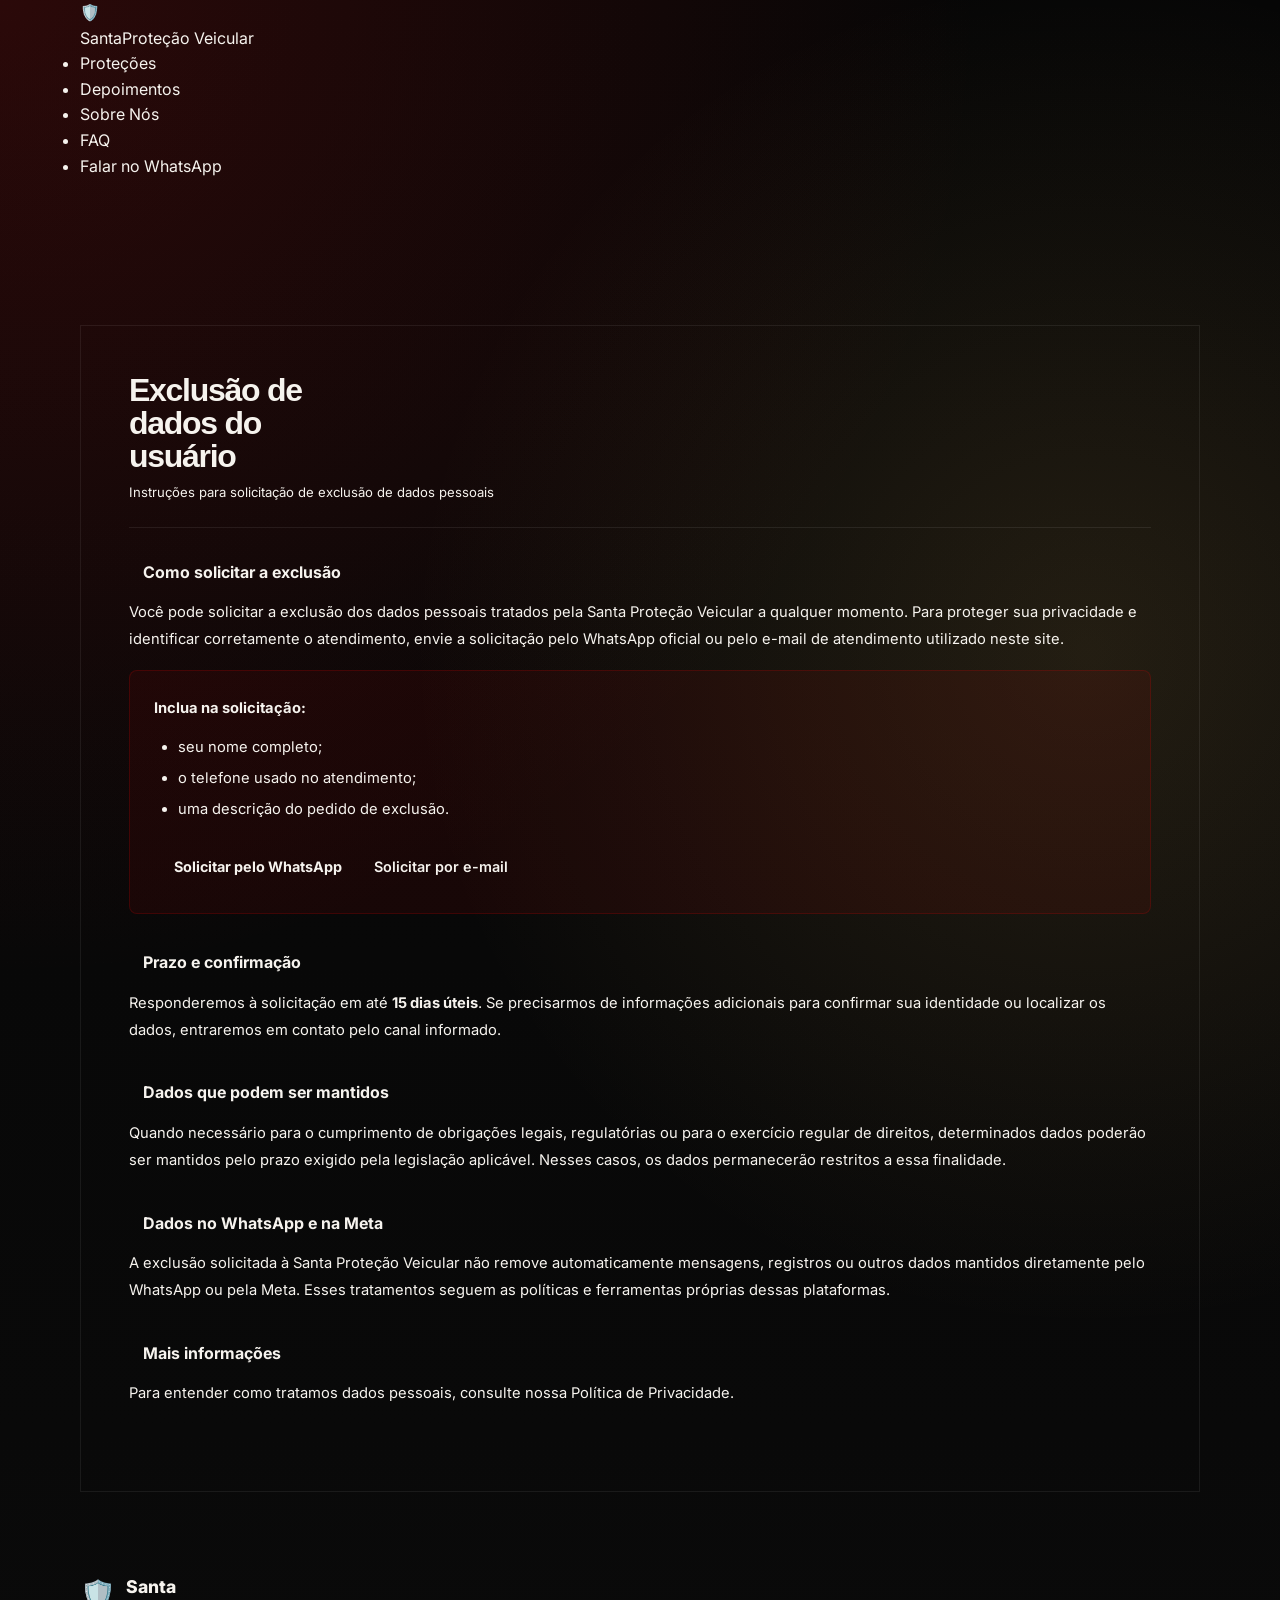
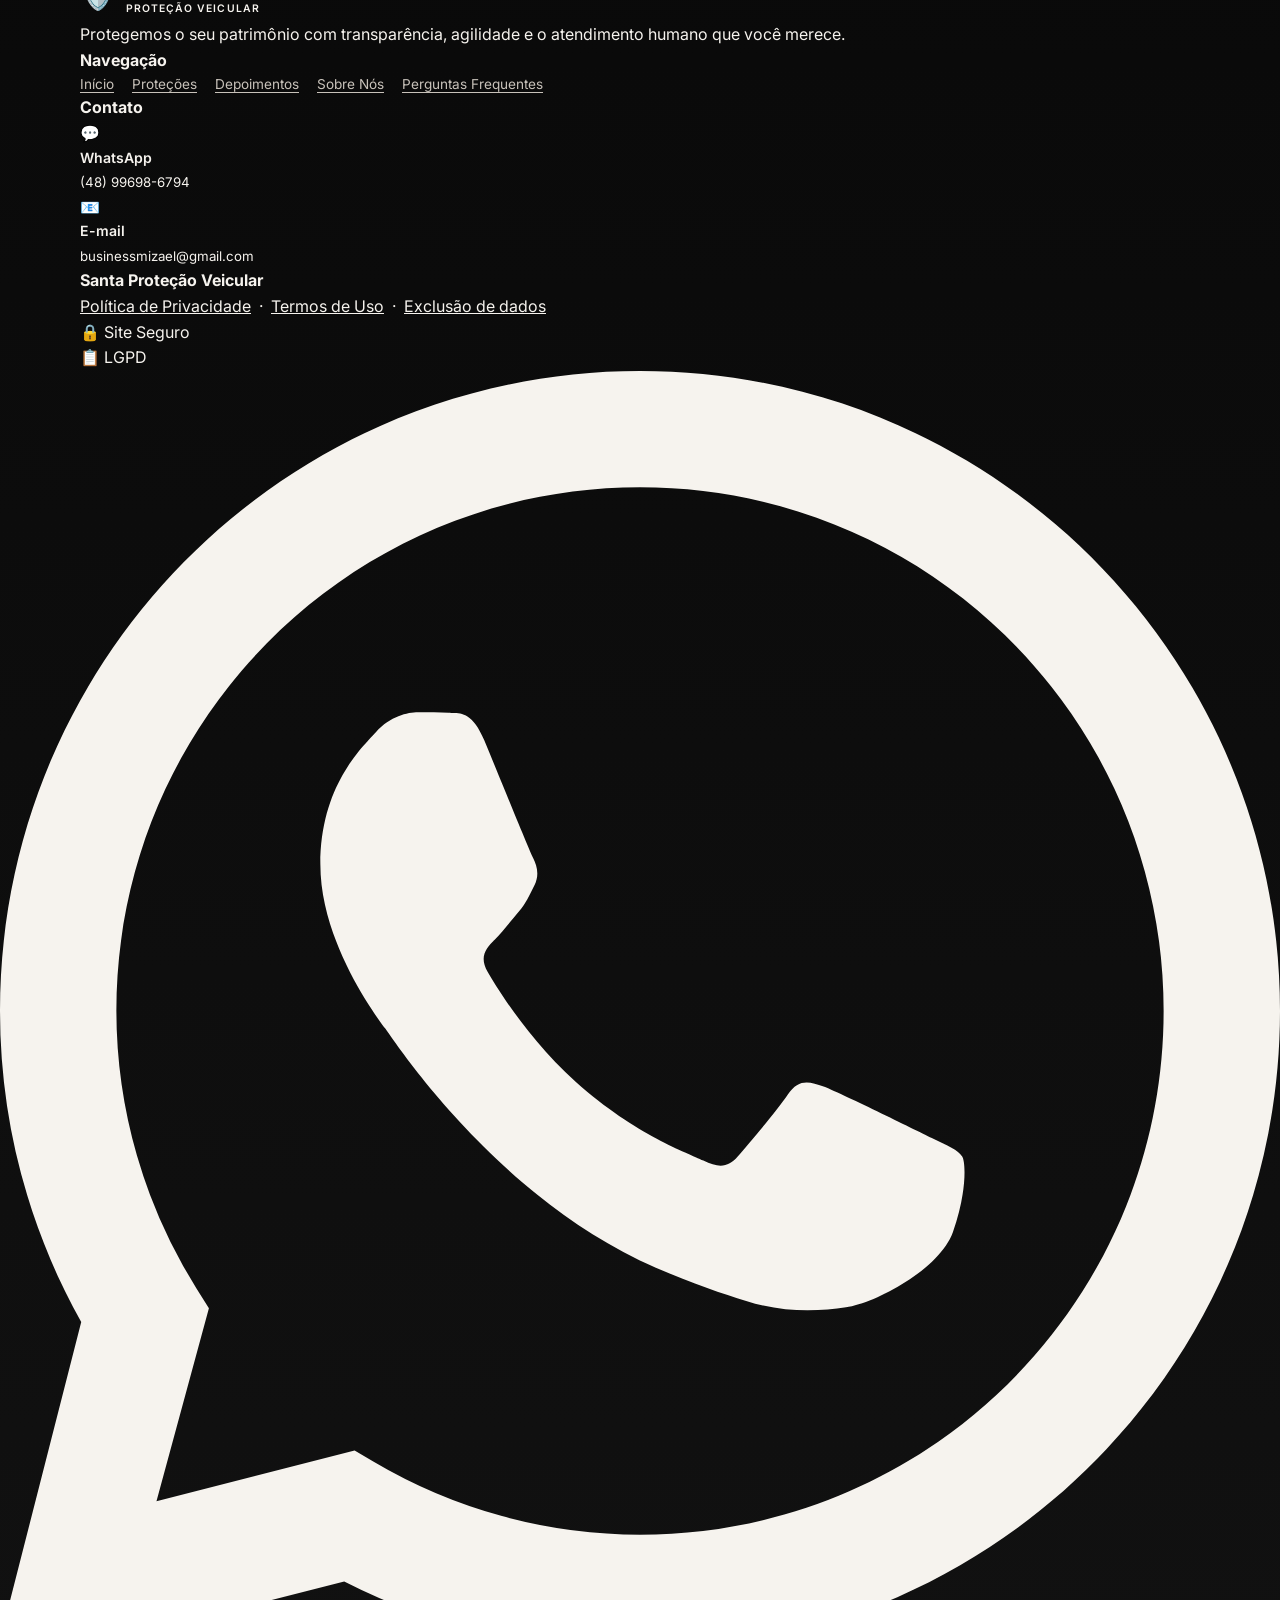
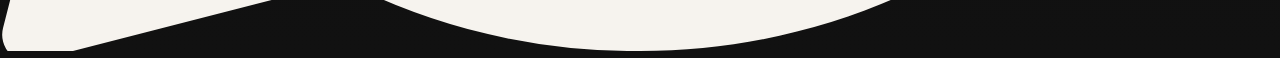
==== exclusao-de-dados.html @ 79c8681a "feat(legal): adiciona instrucoes de exclusao de dados" ====
<!DOCTYPE html>
<html lang="pt-BR">
<head>
  <meta charset="UTF-8" />
  <meta name="viewport" content="width=device-width, initial-scale=1.0" />

  <!-- Meta Pixel Code -->
  <script>
    !function(f,b,e,v,n,t,s)
    {if(f.fbq)return;n=f.fbq=function(){n.callMethod?
    n.callMethod.apply(n,arguments):n.queue.push(arguments)};
    if(!f._fbq)f._fbq=n;n.push=n;n.loaded=!0;n.version='2.0';
    n.queue=[];t=b.createElement(e);t.async=!0;
    t.src=v;s=b.getElementsByTagName(e)[0];
    s.parentNode.insertBefore(t,s)}(window, document,'script',
    'https://connect.facebook.net/en_US/fbevents.js');
    fbq('init', '2460445414378839');
    fbq('track', 'PageView');
  </script>
  <noscript><img height="1" width="1" style="display:none"
    src="https://www.facebook.com/tr?id=2460445414378839&ev=PageView&noscript=1" alt="" /></noscript>
  <!-- End Meta Pixel Code -->

  <meta name="description" content="Instruções para solicitar a exclusão de dados pessoais tratados pela Santa Proteção Veicular." />
  <meta name="robots" content="index, follow" />
  <link rel="canonical" href="https://www.protecaoveicularsanta.com.br/exclusao-de-dados.html" />
  <meta property="og:title" content="Exclusão de dados do usuário | Santa Proteção Veicular" />
  <meta property="og:description" content="Saiba como solicitar a exclusão dos seus dados pessoais." />
  <meta property="og:type" content="website" />
  <meta property="og:url" content="https://www.protecaoveicularsanta.com.br/exclusao-de-dados.html" />
  <title>Exclusão de dados do usuário — Santa Proteção Veicular</title>
  <link rel="preconnect" href="https://fonts.googleapis.com" />
  <link rel="preconnect" href="https://fonts.gstatic.com" crossorigin />
  <link href="https://fonts.googleapis.com/css2?family=Inter:wght@400;500;600;700;800;900&display=swap" rel="stylesheet" />
  <link rel="stylesheet" href="css/styles.css" />
  <style>
    .policy-page { padding: 120px 0 80px; min-height: 100vh; }
    .policy-card { background: var(--dark2); border: 1px solid rgba(255,255,255,0.07); border-radius: var(--radius); padding: 48px; }
    .policy-card h1 { font-size: 2rem; font-weight: 900; color: var(--white); margin-bottom: 8px; }
    .policy-meta { font-size: 0.82rem; color: var(--gray); margin-bottom: 32px; padding-bottom: 24px; border-bottom: 1px solid rgba(255,255,255,0.08); }
    .policy-section { margin-bottom: 36px; }
    .policy-section h2 { font-size: 1rem; font-weight: 700; color: var(--white); margin-bottom: 14px; padding-left: 14px; border-left: 3px solid var(--red); }
    .policy-section p, .policy-section li { font-size: 0.92rem; color: var(--gray); line-height: 1.85; }
    .policy-section p { margin-bottom: 12px; }
    .policy-section ul { list-style: disc; padding-left: 24px; margin-bottom: 12px; }
    .policy-section li { margin-bottom: 4px; }
    .policy-section a { color: var(--red-light); }
    .policy-contact-box { background: rgba(212,0,0,0.08); border: 1px solid rgba(212,0,0,0.2); border-radius: 8px; padding: 24px; margin-top: 16px; }
    .request-actions { display: flex; flex-wrap: wrap; gap: 12px; margin-top: 20px; }
    .request-button { display: inline-flex; align-items: center; justify-content: center; min-height: 46px; padding: 0 20px; border-radius: 8px; background: var(--red); color: var(--white) !important; font-size: 0.9rem; font-weight: 700; text-decoration: none; }
    .request-button:hover { background: var(--red-light); }
    .request-link { display: inline-flex; align-items: center; min-height: 46px; color: var(--off-white) !important; font-size: 0.9rem; font-weight: 600; }
    @media (max-width: 768px) { .policy-card { padding: 28px 20px; } .policy-card h1 { font-size: 1.5rem; } .request-actions { flex-direction: column; align-items: stretch; } .request-link { justify-content: center; } }
  </style>
</head>
<body>
  <nav class="navbar" id="navbar" role="navigation" aria-label="Menu principal">
    <div class="container">
      <a href="index.html" class="nav-logo" aria-label="Santa Proteção Veicular - Início">
        <div class="nav-logo-icon" aria-hidden="true">🛡️</div>
        <div class="nav-logo-text"><span>Santa</span><span>Proteção Veicular</span></div>
      </a>
      <ul class="nav-links" id="navLinks" role="list">
        <li><a href="index.html#beneficios">Proteções</a></li>
        <li><a href="index.html#depoimentos">Depoimentos</a></li>
        <li><a href="index.html#quem-somos">Sobre Nós</a></li>
        <li><a href="index.html#faq">FAQ</a></li>
        <li><a href="https://wa.me/message/2646JJ3SWJWMH1" data-wa class="nav-cta">Falar no WhatsApp</a></li>
      </ul>
      <button class="nav-hamburger" id="hamburger" aria-label="Abrir menu" aria-expanded="false"><span></span><span></span><span></span></button>
    </div>
  </nav>

  <main>
    <section class="policy-page" aria-labelledby="page-title">
      <div class="container">
        <article class="policy-card">
          <h1 id="page-title">Exclusão de dados do usuário</h1>
          <div class="policy-meta">Instruções para solicitação de exclusão de dados pessoais</div>

          <section class="policy-section">
            <h2>Como solicitar a exclusão</h2>
            <p>Você pode solicitar a exclusão dos dados pessoais tratados pela Santa Proteção Veicular a qualquer momento. Para proteger sua privacidade e identificar corretamente o atendimento, envie a solicitação pelo WhatsApp oficial ou pelo e-mail de atendimento utilizado neste site.</p>
            <div class="policy-contact-box">
              <p><strong style="color:var(--white)">Inclua na solicitação:</strong></p>
              <ul>
                <li>seu nome completo;</li>
                <li>o telefone usado no atendimento;</li>
                <li>uma descrição do pedido de exclusão.</li>
              </ul>
              <div class="request-actions">
                <a class="request-button" href="https://wa.me/message/2646JJ3SWJWMH1" target="_blank" rel="noopener noreferrer">Solicitar pelo WhatsApp</a>
                <a class="request-link" href="mailto:businessmizael@gmail.com?subject=Solicita%C3%A7%C3%A3o%20de%20exclus%C3%A3o%20de%20dados">Solicitar por e-mail</a>
              </div>
            </div>
          </section>

          <section class="policy-section">
            <h2>Prazo e confirmação</h2>
            <p>Responderemos à solicitação em até <strong style="color:var(--off-white)">15 dias úteis</strong>. Se precisarmos de informações adicionais para confirmar sua identidade ou localizar os dados, entraremos em contato pelo canal informado.</p>
          </section>

          <section class="policy-section">
            <h2>Dados que podem ser mantidos</h2>
            <p>Quando necessário para o cumprimento de obrigações legais, regulatórias ou para o exercício regular de direitos, determinados dados poderão ser mantidos pelo prazo exigido pela legislação aplicável. Nesses casos, os dados permanecerão restritos a essa finalidade.</p>
          </section>

          <section class="policy-section">
            <h2>Dados no WhatsApp e na Meta</h2>
            <p>A exclusão solicitada à Santa Proteção Veicular não remove automaticamente mensagens, registros ou outros dados mantidos diretamente pelo WhatsApp ou pela Meta. Esses tratamentos seguem as políticas e ferramentas próprias dessas plataformas.</p>
          </section>

          <section class="policy-section">
            <h2>Mais informações</h2>
            <p>Para entender como tratamos dados pessoais, consulte nossa <a href="politica-de-privacidade.html">Política de Privacidade</a>.</p>
          </section>
        </article>
      </div>
    </section>
  </main>

  <footer class="footer" role="contentinfo">
    <div class="container">
      <div class="footer-grid">
        <div class="footer-brand">
          <div style="display:flex; align-items:center; gap:10px; margin-bottom:4px;"><span style="font-size:1.8rem;" aria-hidden="true">🛡️</span><div><div style="font-weight:800; font-size:1.1rem;">Santa</div><div style="font-size:0.65rem; color:var(--red-light); font-weight:600; letter-spacing:0.1em; text-transform:uppercase;">Proteção Veicular</div></div></div>
          <p>Protegemos o seu patrimônio com transparência, agilidade e o atendimento humano que você merece.</p>
        </div>
        <div class="footer-col">
          <h4>Navegação</h4>
          <nav class="footer-links" aria-label="Links do rodapé">
            <a href="index.html">Início</a><a href="index.html#beneficios">Proteções</a><a href="index.html#depoimentos">Depoimentos</a><a href="index.html#quem-somos">Sobre Nós</a><a href="index.html#faq">Perguntas Frequentes</a>
          </nav>
        </div>
        <div class="footer-col">
          <h4>Contato</h4>
          <div class="footer-contact-item"><span class="icon" aria-hidden="true">💬</span><div><div style="font-weight:600; font-size:0.88rem; color:var(--white);">WhatsApp</div><a href="https://wa.me/message/2646JJ3SWJWMH1" data-wa style="color:var(--gray); font-size:0.83rem;">(48) 99698-6794</a></div></div>
          <div class="footer-contact-item"><span class="icon" aria-hidden="true">📧</span><div><div style="font-weight:600; font-size:0.88rem; color:var(--white);">E-mail</div><a href="mailto:businessmizael@gmail.com" style="color:var(--gray); font-size:0.83rem;">businessmizael@gmail.com</a></div></div>
        </div>
      </div>
      <div class="footer-bottom"><div class="footer-bottom-left"><strong>Santa Proteção Veicular</strong><br /><a href="politica-de-privacidade.html" style="color:var(--gray); text-decoration:underline;">Política de Privacidade</a> &nbsp;·&nbsp; <a href="termos-de-uso.html" style="color:var(--gray); text-decoration:underline;">Termos de Uso</a> &nbsp;·&nbsp; <a href="https://www.protecaoveicularsanta.com.br/exclusao-de-dados.html" style="color:var(--gray); text-decoration:underline;">Exclusão de dados</a></div><div class="footer-seals" role="list" aria-label="Selos de segurança"><div class="seal" role="listitem">🔒 Site Seguro</div><div class="seal" role="listitem">📋 LGPD</div></div></div>
    </div>
  </footer>

  <a href="https://wa.me/message/2646JJ3SWJWMH1" data-wa class="whatsapp-float" aria-label="Falar no WhatsApp"><svg xmlns="http://www.w3.org/2000/svg" viewBox="0 0 24 24" fill="currentColor" aria-hidden="true"><path d="M17.472 14.382c-.297-.149-1.758-.867-2.03-.967-.273-.099-.471-.148-.67.15-.197.297-.767.966-.94 1.164-.173.199-.347.223-.644.075-.297-.15-1.255-.463-2.39-1.475-.883-.788-1.48-1.761-1.653-2.059-.173-.297-.018-.458.13-.606.134-.133.298-.347.446-.52.149-.174.198-.298.298-.497.099-.198.05-.371-.025-.52-.075-.149-.669-1.612-.916-2.207-.242-.579-.487-.5-.669-.51-.173-.008-.371-.01-.57-.01-.198 0-.52.074-.792.372-.272.297-1.04 1.016-1.04 2.479 0 1.462 1.065 2.875 1.213 3.074.149.198 2.096 3.2 5.077 4.487.709.306 1.262.489 1.694.625.712.227 1.36.195 1.871.118.571-.085 1.758-.719 2.006-1.413.248-.694.248-1.289.173-1.413-.074-.124-.272-.198-.57-.347z"/><path d="M12 0C5.373 0 0 5.373 0 12c0 2.115.554 4.103 1.523 5.83L.057 23.57a.5.5 0 0 0 .609.61l5.788-1.484A11.953 11.953 0 0 0 12 24c6.627 0 12-5.373 12-12S18.627 0 12 0zm0 21.818a9.803 9.803 0 0 1-4.993-1.366l-.358-.213-3.715.952.983-3.617-.233-.373A9.789 9.789 0 0 1 2.182 12C2.182 6.57 6.57 2.182 12 2.182 17.43 2.182 21.818 6.57 21.818 12c0 5.43-4.388 9.818-9.818 9.818z"/></svg></a>
  <script src="js/main.js"></script>
</body>
</html>
---- css/styles.css ----
*,
*::before,
*::after {
  box-sizing: border-box;
  margin: 0;
  padding: 0;
}

:root {
  --bg: #090909;
  --surface: rgba(19, 19, 19, 0.92);
  --surface-strong: rgba(28, 28, 28, 0.98);
  --border: rgba(255, 255, 255, 0.09);
  --text: #f6f3ee;
  --text-muted: #c8c2ba;
  --text-dim: #908980;
  --primary: #d41717;
  --primary-soft: rgba(212, 23, 23, 0.18);
  --accent: #f0bf62;
  --shadow: 0 30px 90px rgba(0, 0, 0, 0.45);
  --radius-lg: 32px;
  --radius-md: 20px;
  --radius-sm: 14px;
  --radius-full: 999px;
  --font-title: 'Sora', sans-serif;
  --font-body: 'Inter', sans-serif;
}

html {
  font-size: 16px;
  scroll-behavior: smooth;
}

body {
  min-height: 100vh;
  font-family: var(--font-body);
  background:
    radial-gradient(circle at top left, rgba(212, 23, 23, 0.18), transparent 28%),
    radial-gradient(circle at 85% 20%, rgba(240, 191, 98, 0.12), transparent 24%),
    linear-gradient(180deg, #060606 0%, #090909 44%, #111111 100%);
  color: var(--text);
  line-height: 1.6;
  overflow-x: hidden;
  -webkit-font-smoothing: antialiased;
  -moz-osx-font-smoothing: grayscale;
}

a {
  color: inherit;
  text-decoration: none;
}

img {
  display: block;
  max-width: 100%;
}

button,
input {
  font: inherit;
  color: inherit;
}

button,
input {
  border: 0;
  background: none;
}

.container {
  width: min(1120px, calc(100% - 32px));
  margin: 0 auto;
}

.page-shell {
  position: fixed;
  inset: 0;
  pointer-events: none;
  overflow: hidden;
}

.ambient {
  position: absolute;
  border-radius: 50%;
  filter: blur(90px);
  opacity: 0.95;
}

.ambient-primary {
  top: -140px;
  left: -120px;
  width: 380px;
  height: 380px;
  background: rgba(212, 23, 23, 0.22);
}

.ambient-accent {
  right: -120px;
  top: 24%;
  width: 340px;
  height: 340px;
  background: rgba(240, 191, 98, 0.12);
}

.ambient-grid {
  inset: 0;
  border-radius: 0;
  filter: none;
  opacity: 1;
  background-image:
    linear-gradient(rgba(255, 255, 255, 0.025) 1px, transparent 1px),
    linear-gradient(90deg, rgba(255, 255, 255, 0.025) 1px, transparent 1px);
  background-size: 58px 58px;
  mask-image: radial-gradient(circle at center, black 26%, transparent 78%);
  -webkit-mask-image: radial-gradient(circle at center, black 26%, transparent 78%);
}

.landing-direct {
  position: relative;
  z-index: 1;
}

.hero-direct {
  min-height: calc(100vh - 110px);
  display: flex;
  align-items: center;
  padding: 40px 0 24px;
}

.hero-direct-grid {
  display: grid;
  grid-template-columns: minmax(0, 1.05fr) minmax(360px, 440px);
  gap: 42px;
  align-items: center;
}

.hero-copy {
  max-width: 640px;
}

.brand-mark {
  display: inline-flex;
  margin-bottom: 28px;
}

.brand-logo {
  width: min(220px, 58vw);
  height: auto;
}

.eyebrow {
  display: inline-flex;
  align-items: center;
  gap: 10px;
  margin-bottom: 18px;
  padding: 8px 16px;
  border-radius: var(--radius-full);
  border: 1px solid rgba(240, 191, 98, 0.25);
  background: rgba(240, 191, 98, 0.06);
  color: var(--accent);
  font-size: 0.78rem;
  font-weight: 700;
  letter-spacing: 0.08em;
  text-transform: uppercase;
}

.eyebrow::before {
  content: '';
  width: 7px;
  height: 7px;
  border-radius: 50%;
  background: currentColor;
  box-shadow: 0 0 16px currentColor;
}

h1 {
  margin-bottom: 18px;
  font-family: var(--font-title);
  font-size: clamp(2.5rem, 5vw, 4.5rem);
  line-height: 1.04;
  letter-spacing: -0.04em;
  max-width: 11ch;
}

.hero-description {
  max-width: 58ch;
  margin-bottom: 28px;
  color: var(--text-muted);
  font-size: 1.05rem;
}

.hero-points {
  display: flex;
  flex-wrap: wrap;
  gap: 12px;
  margin-bottom: 32px;
}

.hero-point {
  display: inline-flex;
  align-items: center;
  gap: 10px;
  padding: 11px 16px;
  border-radius: var(--radius-full);
  background: rgba(255, 255, 255, 0.045);
  border: 1px solid rgba(255, 255, 255, 0.07);
  color: var(--text);
  font-size: 0.92rem;
  font-weight: 600;
}

.hero-point::before {
  content: '';
  width: 8px;
  height: 8px;
  border-radius: 50%;
  background: var(--primary);
  box-shadow: 0 0 18px rgba(212, 23, 23, 0.75);
}

.proof-strip {
  display: grid;
  grid-template-columns: repeat(3, minmax(0, 1fr));
  gap: 14px;
}

.proof-card {
  padding: 18px 18px 16px;
  border-radius: var(--radius-md);
  border: 1px solid var(--border);
  background: linear-gradient(180deg, rgba(255, 255, 255, 0.045), rgba(255, 255, 255, 0.02));
  box-shadow: var(--shadow);
}

.proof-card strong {
  display: block;
  margin-bottom: 6px;
  font-family: var(--font-title);
  font-size: 1.35rem;
  color: var(--accent);
}

.proof-card span {
  color: var(--text-muted);
  font-size: 0.88rem;
}

.form-card {
  padding: 30px;
  border-radius: var(--radius-lg);
  background: linear-gradient(180deg, rgba(22, 22, 22, 0.96), rgba(11, 11, 11, 0.96));
  border: 1px solid var(--border);
  box-shadow: var(--shadow);
  backdrop-filter: blur(18px);
  -webkit-backdrop-filter: blur(18px);
}

.form-card-header {
  margin-bottom: 24px;
}

.form-badge {
  display: inline-flex;
  margin-bottom: 12px;
  padding: 7px 12px;
  border-radius: var(--radius-full);
  background: var(--primary-soft);
  border: 1px solid rgba(212, 23, 23, 0.3);
  color: #ff8c8c;
  font-size: 0.72rem;
  font-weight: 700;
  letter-spacing: 0.08em;
  text-transform: uppercase;
}

.form-card h2 {
  margin-bottom: 8px;
  font-family: var(--font-title);
  font-size: 1.8rem;
  letter-spacing: -0.03em;
}

.form-card p {
  color: var(--text-muted);
  font-size: 0.94rem;
}

.vehicle-selector {
  margin-bottom: 18px;
  border: 0;
}

.vehicle-selector legend {
  margin-bottom: 10px;
  color: var(--text-muted);
  font-size: 0.83rem;
  font-weight: 600;
}

.vehicle-options {
  display: grid;
  grid-template-columns: repeat(3, minmax(0, 1fr));
  gap: 10px;
}

.vehicle-option {
  min-height: 52px;
  padding: 0 12px;
  border-radius: var(--radius-sm);
  border: 1px solid var(--border);
  background: rgba(255, 255, 255, 0.03);
  cursor: pointer;
  font-weight: 700;
  transition: transform 0.2s ease, border-color 0.2s ease, background 0.2s ease;
}

.vehicle-option:hover {
  transform: translateY(-1px);
  border-color: rgba(255, 255, 255, 0.24);
}

.vehicle-option.is-active {
  border-color: rgba(212, 23, 23, 0.58);
  background: linear-gradient(180deg, rgba(212, 23, 23, 0.24), rgba(212, 23, 23, 0.08));
  box-shadow: inset 0 1px 0 rgba(255, 255, 255, 0.08), 0 0 30px rgba(212, 23, 23, 0.18);
}

.field-group {
  display: flex;
  flex-direction: column;
  gap: 8px;
  margin-bottom: 16px;
}

.field-group label {
  color: var(--text-muted);
  font-size: 0.84rem;
  font-weight: 600;
}

.field-group input {
  width: 100%;
  min-height: 56px;
  padding: 0 16px;
  border-radius: var(--radius-sm);
  border: 1px solid rgba(255, 255, 255, 0.08);
  background: rgba(255, 255, 255, 0.04);
  transition: border-color 0.2s ease, background 0.2s ease, box-shadow 0.2s ease;
}

.field-group input:focus {
  outline: none;
  border-color: rgba(240, 191, 98, 0.72);
  background: rgba(255, 255, 255, 0.06);
  box-shadow: 0 0 0 4px rgba(240, 191, 98, 0.08);
}

.submit-button {
  width: 100%;
  min-height: 60px;
  margin-top: 10px;
  border-radius: var(--radius-full);
  background: linear-gradient(135deg, #d41717, #ff3f3f);
  color: #fff;
  cursor: pointer;
  font-size: 0.9rem;
  font-weight: 800;
  letter-spacing: 0.04em;
  transition: transform 0.2s ease, box-shadow 0.2s ease, opacity 0.2s ease;
  box-shadow: 0 18px 38px rgba(212, 23, 23, 0.28);
}

.submit-button:hover {
  transform: translateY(-2px);
  box-shadow: 0 22px 42px rgba(212, 23, 23, 0.34);
}

.submit-button:disabled {
  cursor: wait;
  opacity: 0.75;
}

.form-disclaimer {
  margin-top: 14px;
  color: var(--text-dim);
  font-size: 0.77rem;
  text-align: center;
}

.confidence-band {
  padding-bottom: 56px;
}

.confidence-band-inner {
  padding: 20px 24px;
  border-radius: var(--radius-md);
  border: 1px solid var(--border);
  background: rgba(255, 255, 255, 0.03);
}

.confidence-band p {
  max-width: 70ch;
  color: var(--text-muted);
  text-wrap: balance;
}

.social-proof {
  padding: 44px 0 84px;
  content-visibility: auto;
  contain-intrinsic-size: auto 980px;
}

.social-proof-heading {
  max-width: 680px;
  margin-bottom: 30px;
}

.social-proof-heading .eyebrow {
  margin-bottom: 14px;
}

.social-proof h2 {
  margin-bottom: 12px;
  font-family: var(--font-title);
  font-size: clamp(1.9rem, 3.6vw, 3rem);
  line-height: 1.1;
  letter-spacing: -0.04em;
}

.social-proof-heading p {
  color: var(--text-muted);
  font-size: 1rem;
}

.video-proof {
  display: grid;
  grid-template-columns: minmax(0, 1.15fr) minmax(280px, 0.85fr);
  margin-bottom: 40px;
  overflow: hidden;
  border: 1px solid var(--border);
  border-radius: var(--radius-lg);
  background: linear-gradient(125deg, rgba(255, 255, 255, 0.06), rgba(255, 255, 255, 0.018));
  box-shadow: var(--shadow);
}

.video-proof-media {
  min-height: 300px;
  background: #030303;
}

.video-on-demand,
.video-proof video {
  display: block;
  width: 100%;
  height: 100%;
  min-height: 300px;
}

.video-on-demand {
  position: relative;
  overflow: hidden;
  border: 0;
  background: #030303;
  cursor: pointer;
}

.video-on-demand img,
.video-proof video {
  width: 100%;
  height: 100%;
  object-fit: cover;
}

.video-on-demand::after {
  position: absolute;
  inset: 0;
  content: '';
  background: linear-gradient(90deg, rgba(0, 0, 0, 0.22), transparent 55%), rgba(0, 0, 0, 0.08);
  transition: background 0.25s ease;
}

.video-on-demand:hover::after,
.video-on-demand:focus-visible::after {
  background: linear-gradient(90deg, rgba(0, 0, 0, 0.1), transparent 55%), rgba(0, 0, 0, 0.02);
}

.video-on-demand:focus-visible {
  outline: 3px solid var(--accent);
  outline-offset: -3px;
}

.video-play-icon,
.video-play-label {
  position: absolute;
  z-index: 1;
}

.video-play-icon {
  top: 50%;
  left: 50%;
  display: grid;
  width: 68px;
  height: 68px;
  place-items: center;
  padding-left: 4px;
  border: 1px solid rgba(255, 255, 255, 0.5);
  border-radius: 50%;
  background: rgba(212, 23, 23, 0.92);
  box-shadow: 0 12px 34px rgba(0, 0, 0, 0.4);
  color: #fff;
  font-size: 1.3rem;
  transform: translate(-50%, -58%);
  transition: transform 0.25s ease, background 0.25s ease;
}

.video-on-demand:hover .video-play-icon,
.video-on-demand:focus-visible .video-play-icon {
  background: #ed2c2c;
  transform: translate(-50%, -58%) scale(1.08);
}

.video-play-label {
  bottom: 22px;
  left: 50%;
  padding: 7px 12px;
  border-radius: var(--radius-full);
  background: rgba(0, 0, 0, 0.62);
  color: #fff;
  font-size: 0.74rem;
  font-weight: 800;
  letter-spacing: 0.06em;
  text-transform: uppercase;
  transform: translateX(-50%);
}

.video-proof-copy {
  display: flex;
  flex-direction: column;
  justify-content: center;
  padding: 40px;
}

.video-proof-copy > span {
  margin-bottom: 14px;
  color: var(--accent);
  font-size: 0.76rem;
  font-weight: 800;
  letter-spacing: 0.12em;
  text-transform: uppercase;
}

.video-proof h3 {
  margin-bottom: 14px;
  font-family: var(--font-title);
  font-size: clamp(1.5rem, 2.5vw, 2.15rem);
  line-height: 1.15;
  letter-spacing: -0.035em;
}

.video-proof h3 strong {
  color: var(--accent);
}

.video-proof p {
  color: var(--text-muted);
}

.feedback-gallery {
  display: grid;
  grid-auto-columns: minmax(230px, 280px);
  grid-auto-flow: column;
  gap: 16px;
  overflow-x: auto;
  padding: 4px 2px 18px;
  scroll-snap-type: x mandatory;
  scrollbar-color: rgba(240, 191, 98, 0.65) rgba(255, 255, 255, 0.08);
}

.feedback-card {
  aspect-ratio: 3 / 4;
  overflow: hidden;
  border: 1px solid var(--border);
  border-radius: var(--radius-md);
  background: #131313;
  box-shadow: 0 16px 38px rgba(0, 0, 0, 0.24);
  scroll-snap-align: start;
}

.feedback-card img {
  width: 100%;
  height: 100%;
  object-fit: cover;
  transition: transform 0.45s ease;
}

.feedback-card:hover img {
  transform: scale(1.035);
}

.location-direct {
  padding: 12px 0 84px;
  content-visibility: auto;
  contain-intrinsic-size: auto 720px;
}

.location-direct-grid {
  display: grid;
  grid-template-columns: minmax(0, 0.95fr) minmax(0, 1.05fr);
  gap: 28px;
  align-items: stretch;
}

.location-direct-copy,
.location-map {
  overflow: hidden;
  border: 1px solid var(--border);
  border-radius: var(--radius-lg);
  background: linear-gradient(145deg, rgba(255, 255, 255, 0.055), rgba(255, 255, 255, 0.018));
  box-shadow: var(--shadow);
}

.location-direct-copy {
  padding: 36px;
}

.location-direct-copy .eyebrow {
  margin-bottom: 16px;
}

.location-direct h2 {
  margin-bottom: 18px;
  font-family: var(--font-title);
  font-size: clamp(2rem, 3.5vw, 3.1rem);
  line-height: 1.08;
  letter-spacing: -0.045em;
}

.location-direct-copy > p {
  color: var(--text-muted);
}

.location-details {
  display: grid;
  gap: 12px;
  margin: 26px 0;
}

.location-detail {
  padding: 16px 18px;
  border: 1px solid rgba(255, 255, 255, 0.07);
  border-radius: var(--radius-sm);
  background: rgba(0, 0, 0, 0.15);
}

.location-detail strong,
.location-detail span {
  display: block;
}

.location-detail strong {
  margin-bottom: 5px;
  font-size: 0.88rem;
}

.location-detail span {
  color: var(--text-muted);
  font-size: 0.9rem;
}

.map-link {
  display: inline-flex;
  align-items: center;
  min-height: 52px;
  padding: 0 22px;
  border: 1px solid rgba(255, 255, 255, 0.18);
  border-radius: var(--radius-full);
  font-size: 0.88rem;
  font-weight: 800;
  transition: border-color 0.2s ease, background 0.2s ease, transform 0.2s ease;
}

.map-link:hover {
  border-color: var(--accent);
  background: rgba(240, 191, 98, 0.08);
  transform: translateY(-1px);
}

.location-map {
  min-height: 520px;
  padding: 10px;
  background: rgba(255, 255, 255, 0.04);
}

.location-map iframe {
  display: block;
  width: 100%;
  height: 100%;
  min-height: 500px;
  border: 0;
  border-radius: calc(var(--radius-lg) - 10px);
}

.footer-direct {
  position: relative;
  z-index: 1;
  padding: 0 0 34px;
}

.footer-direct-inner {
  display: flex;
  justify-content: space-between;
  gap: 24px;
  padding-top: 24px;
  border-top: 1px solid rgba(255, 255, 255, 0.08);
}

.footer-logo {
  width: 160px;
  margin-bottom: 12px;
}

.footer-copy {
  max-width: 72ch;
  color: var(--text-dim);
  font-size: 0.8rem;
}

.footer-links {
  display: flex;
  flex-wrap: wrap;
  gap: 18px;
  align-content: flex-start;
}

.footer-links a {
  color: var(--text-muted);
  font-size: 0.85rem;
  text-decoration: underline;
  text-underline-offset: 3px;
}

.reveal {
  opacity: 0;
  transform: translateY(24px);
  transition: opacity 0.7s cubic-bezier(0.25, 1, 0.5, 1), transform 0.7s cubic-bezier(0.25, 1, 0.5, 1);
}

.reveal.is-visible {
  opacity: 1;
  transform: translateY(0);
}

@media (max-width: 980px) {
  .hero-direct {
    min-height: auto;
    padding-top: 32px;
  }

  .hero-direct-grid {
    grid-template-columns: 1fr;
  }

  .hero-copy {
    max-width: 100%;
  }

  h1 {
    max-width: 13ch;
  }

  .form-card {
    max-width: 560px;
  }

  .video-proof {
    grid-template-columns: 1fr;
  }

  .video-proof-media,
  .video-on-demand,
  .video-proof video {
    min-height: 0;
    aspect-ratio: 16 / 9;
  }

  .location-direct-grid {
    grid-template-columns: 1fr;
  }

  .location-map,
  .location-map iframe {
    min-height: 420px;
  }
}

@media (max-width: 720px) {
  html {
    font-size: 15px;
  }

  .proof-strip {
    grid-template-columns: 1fr;
  }

  .vehicle-options {
    grid-template-columns: 1fr;
  }

  .footer-direct-inner {
    flex-direction: column;
  }

  .social-proof {
    padding-bottom: 56px;
  }

  .location-direct {
    padding: 0 0 56px;
  }

  .location-direct-copy {
    padding: 28px 22px;
  }

  .location-map {
    min-height: 330px;
    padding: 8px;
  }

  .location-map iframe {
    min-height: 314px;
    border-radius: calc(var(--radius-lg) - 16px);
  }

  .video-proof-copy {
    padding: 28px 24px 30px;
  }

  .page-shell {
    display: none;
  }

  body {
    background: linear-gradient(180deg, #090909 0%, #101010 100%);
  }

  .form-card {
    backdrop-filter: none;
    -webkit-backdrop-filter: none;
  }

  .proof-card,
  .form-card,
  .video-proof,
  .location-direct-copy,
  .location-map {
    box-shadow: 0 16px 42px rgba(0, 0, 0, 0.28);
  }
}

@media (max-width: 560px) {
  .container {
    width: min(100% - 24px, 1120px);
  }

  .hero-direct {
    padding: 24px 0 18px;
  }

  h1 {
    font-size: 2.2rem;
    max-width: 100%;
  }

  .hero-description {
    font-size: 0.98rem;
  }

  .hero-points {
    flex-direction: column;
  }

  .form-card {
    padding: 22px 18px;
    border-radius: 24px;
  }

  .confidence-band {
    padding-bottom: 36px;
  }
}

@media (prefers-reduced-motion: reduce) {
  html {
    scroll-behavior: auto;
  }

  .reveal,
  .reveal.is-visible {
    opacity: 1;
    transform: none;
    transition: none;
  }

  *,
  *::before,
  *::after {
    animation-duration: 0.01ms !important;
    animation-iteration-count: 1 !important;
    scroll-behavior: auto !important;
    transition-duration: 0.01ms !important;
  }
}
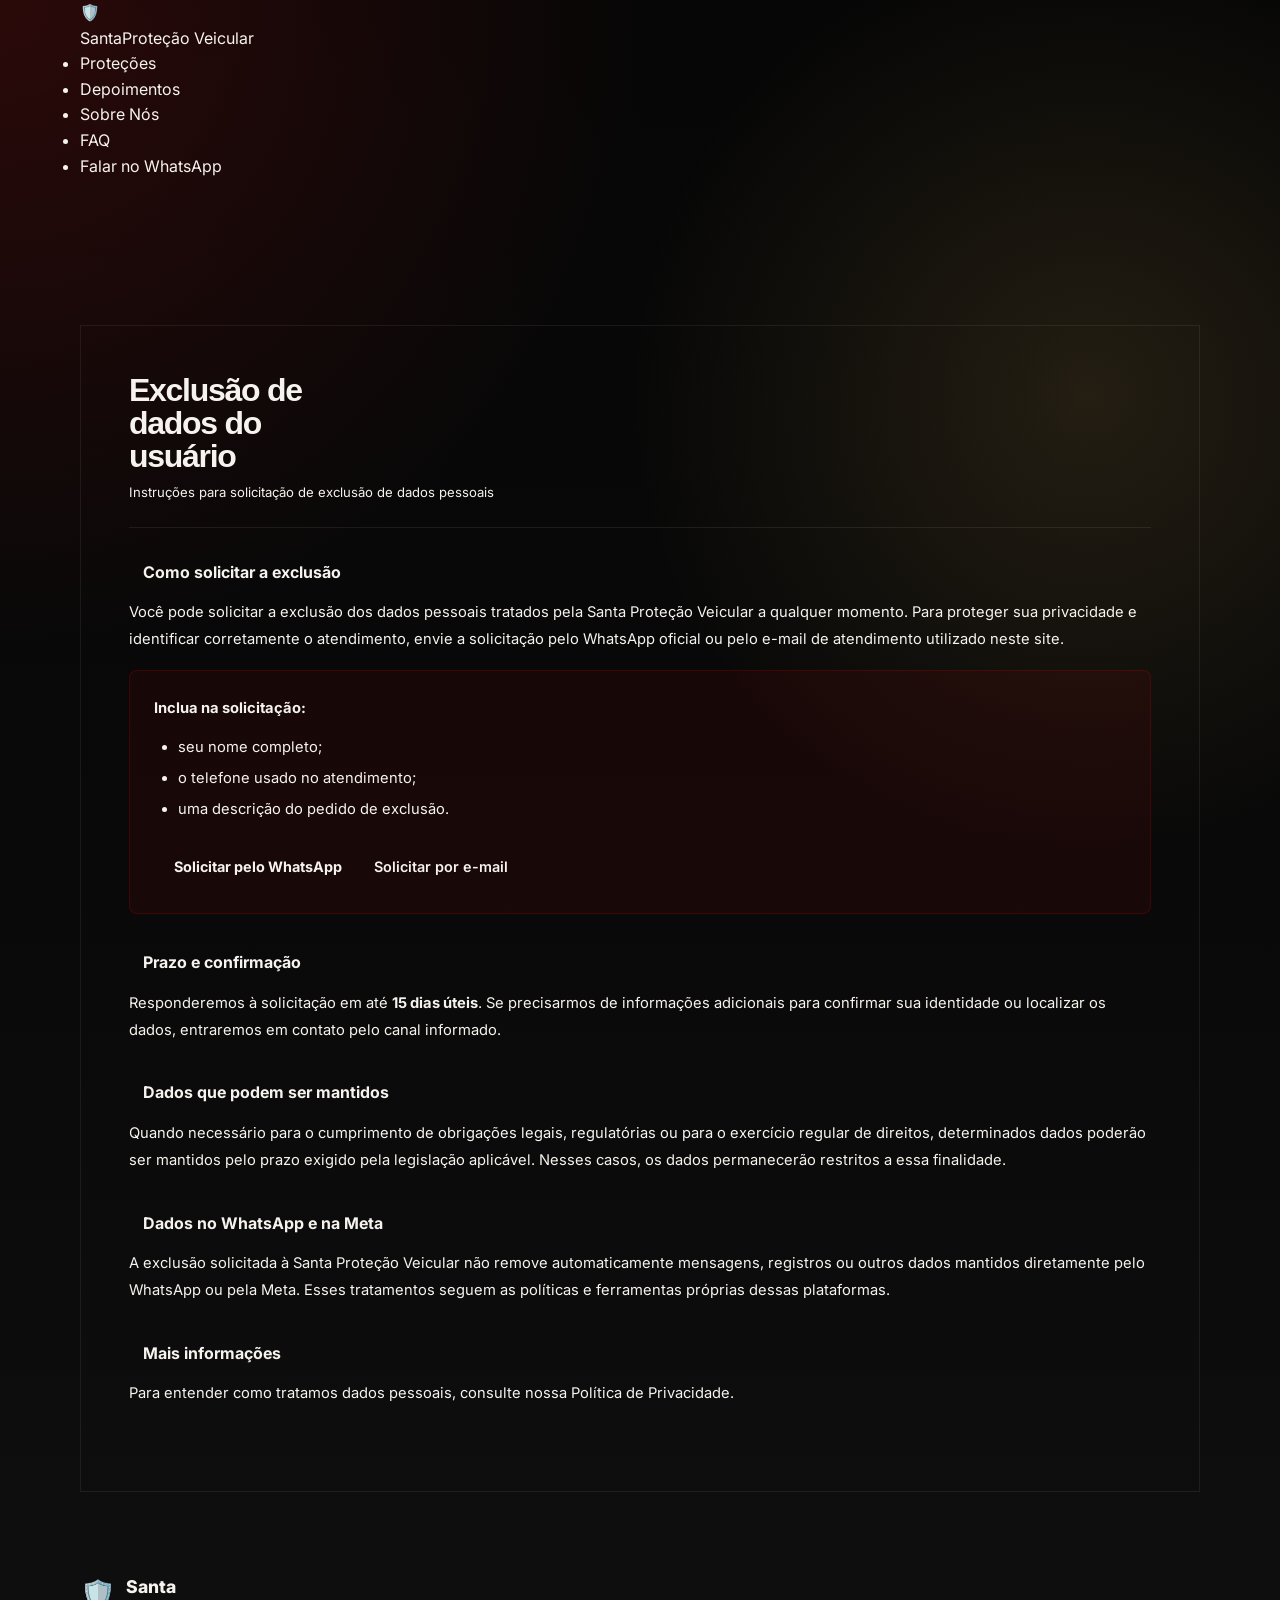
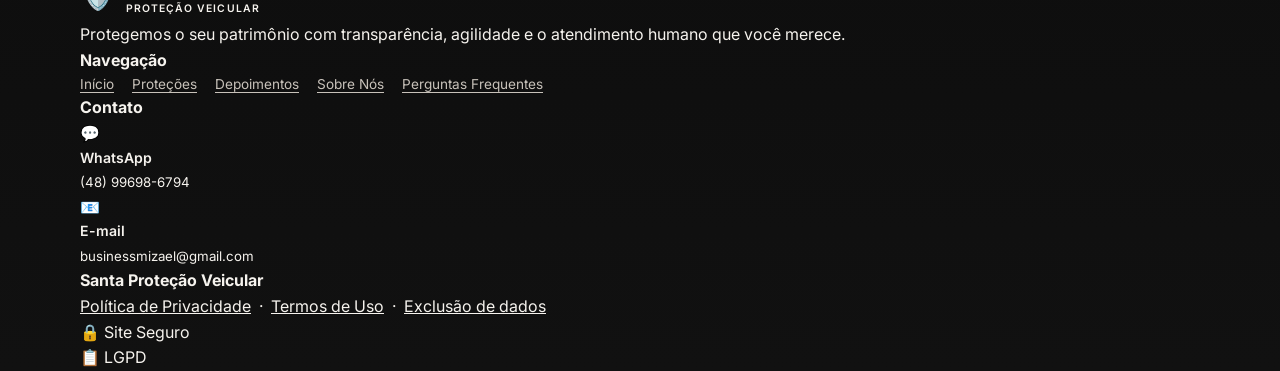
==== commit f3f53cf2: "fix(legal): remove botoes flutuantes" ====
--- a/exclusao-de-dados.html
+++ b/exclusao-de-dados.html
@@ -142,7 +142,6 @@
     </div>
   </footer>
 
-  <a href="https://wa.me/message/2646JJ3SWJWMH1" data-wa class="whatsapp-float" aria-label="Falar no WhatsApp"><svg xmlns="http://www.w3.org/2000/svg" viewBox="0 0 24 24" fill="currentColor" aria-hidden="true"><path d="M17.472 14.382c-.297-.149-1.758-.867-2.03-.967-.273-.099-.471-.148-.67.15-.197.297-.767.966-.94 1.164-.173.199-.347.223-.644.075-.297-.15-1.255-.463-2.39-1.475-.883-.788-1.48-1.761-1.653-2.059-.173-.297-.018-.458.13-.606.134-.133.298-.347.446-.52.149-.174.198-.298.298-.497.099-.198.05-.371-.025-.52-.075-.149-.669-1.612-.916-2.207-.242-.579-.487-.5-.669-.51-.173-.008-.371-.01-.57-.01-.198 0-.52.074-.792.372-.272.297-1.04 1.016-1.04 2.479 0 1.462 1.065 2.875 1.213 3.074.149.198 2.096 3.2 5.077 4.487.709.306 1.262.489 1.694.625.712.227 1.36.195 1.871.118.571-.085 1.758-.719 2.006-1.413.248-.694.248-1.289.173-1.413-.074-.124-.272-.198-.57-.347z"/><path d="M12 0C5.373 0 0 5.373 0 12c0 2.115.554 4.103 1.523 5.83L.057 23.57a.5.5 0 0 0 .609.61l5.788-1.484A11.953 11.953 0 0 0 12 24c6.627 0 12-5.373 12-12S18.627 0 12 0zm0 21.818a9.803 9.803 0 0 1-4.993-1.366l-.358-.213-3.715.952.983-3.617-.233-.373A9.789 9.789 0 0 1 2.182 12C2.182 6.57 6.57 2.182 12 2.182 17.43 2.182 21.818 6.57 21.818 12c0 5.43-4.388 9.818-9.818 9.818z"/></svg></a>
   <script src="js/main.js"></script>
 </body>
 </html>
